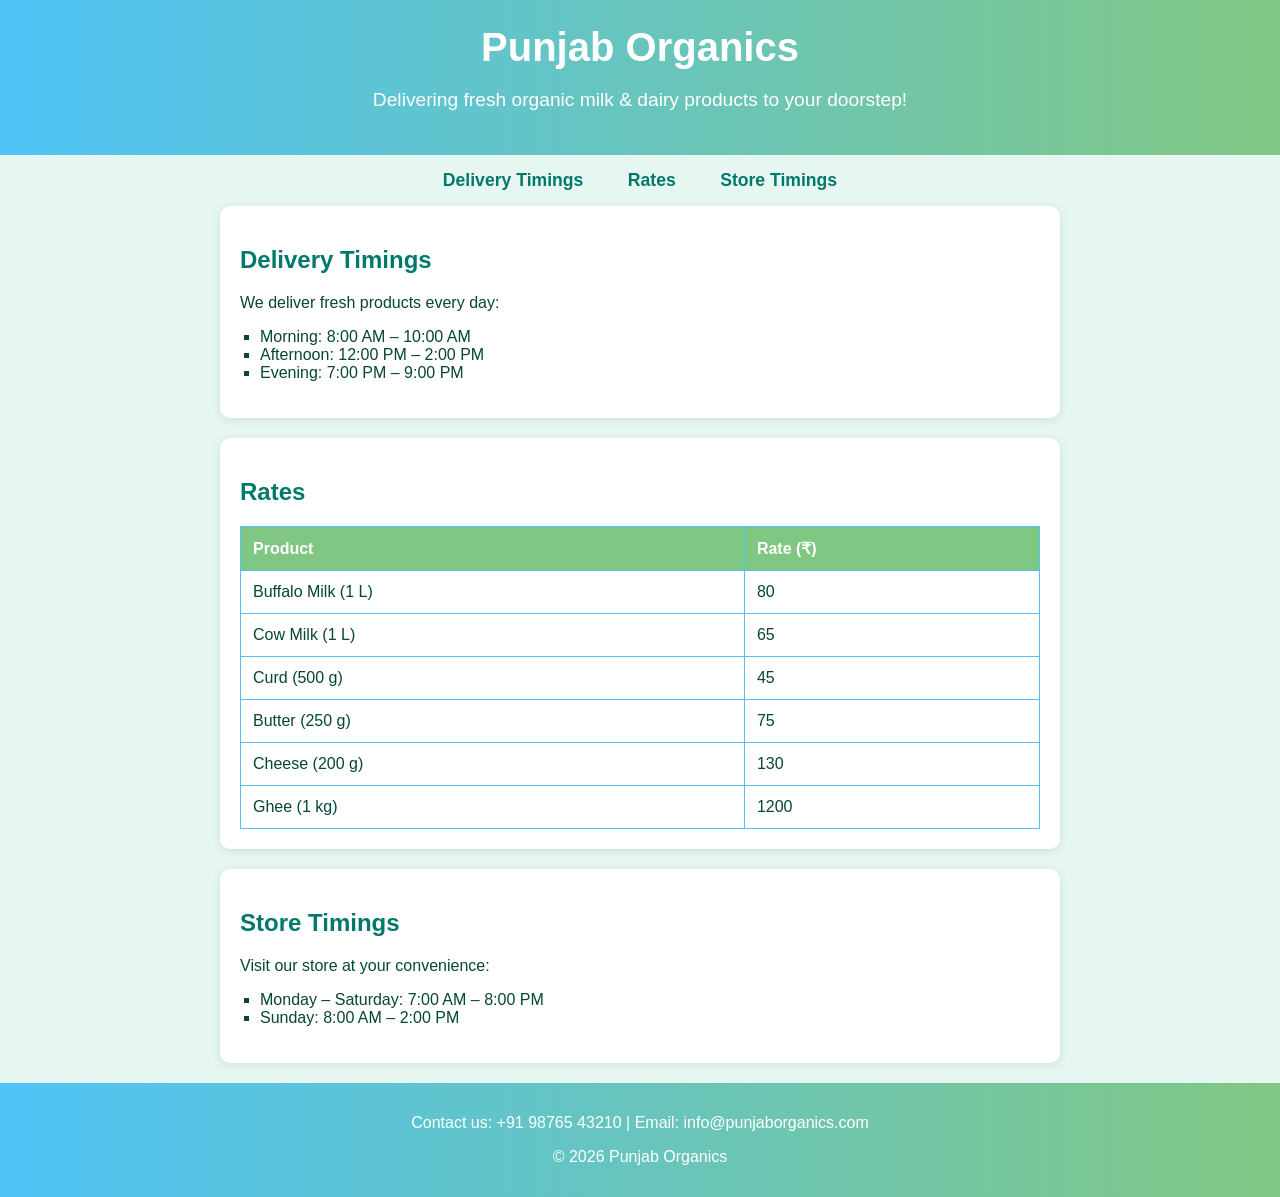
==== index.html @ 2f1c16da "Add files via upload" ====
<!DOCTYPE html>
<html lang="en">
<head>
    <meta charset="UTF-8">
    <meta name="viewport" content="width=device-width, initial-scale=1.0">
    <title>Punjab Organics - Dairy Delivery</title>
    <style>
        body {
            font-family: Arial, sans-serif;
            background-color: #e6f7f1; /* light green-blue background */
            margin: 0;
            padding: 0;
            color: #064635; /* dark green text */
        }
        header {
            background: linear-gradient(to right, #4fc3f7, #81c784); /* blue-green gradient */
            color: white;
            text-align: center;
            padding: 25px 10px;
        }
        h1 {
            margin: 0;
            font-size: 2.5em;
        }
        header p {
            font-size: 1.2em;
        }
        nav {
            text-align: center;
            margin: 15px 0;
        }
        nav a {
            margin: 0 20px;
            text-decoration: none;
            color: #00796b;
            font-weight: bold;
            font-size: 1.1em;
        }
        nav a:hover {
            color: #004d40;
        }
        section {
            padding: 20px;
            max-width: 800px;
            margin: auto;
            background-color: #ffffff;
            border-radius: 10px;
            box-shadow: 0px 2px 10px rgba(0,0,0,0.1);
            margin-bottom: 20px;
        }
        h2 {
            color: #00796b;
        }
        ul {
            list-style-type: square;
            padding-left: 20px;
        }
        table {
            width: 100%;
            border-collapse: collapse;
            margin-top: 10px;
        }
        table, th, td {
            border: 1px solid #4fc3f7;
        }
        th, td {
            padding: 12px;
            text-align: left;
        }
        th {
            background-color: #81c784;
            color: white;
        }
        footer {
            background: linear-gradient(to right, #4fc3f7, #81c784);
            color: white;
            text-align: center;
            padding: 15px;
            margin-top: 20px;
        }
    </style>
</head>
<body>
    <header>
        <h1>Punjab Organics</h1>
        <p>Delivering fresh organic milk & dairy products to your doorstep!</p>
    </header>

    <nav>
        <a href="#delivery">Delivery Timings</a>
        <a href="#rates">Rates</a>
        <a href="#store">Store Timings</a>
    </nav>

    <section id="delivery">
        <h2>Delivery Timings</h2>
        <p>We deliver fresh products every day:</p>
        <ul>
            <li>Morning: 8:00 AM – 10:00 AM</li>
            <li>Afternoon: 12:00 PM – 2:00 PM</li>
            <li>Evening: 7:00 PM – 9:00 PM</li>
        </ul>
    </section>

    <section id="rates">
        <h2>Rates</h2>
        <table>
            <tr>
                <th>Product</th>
                <th>Rate (₹)</th>
            </tr>
            <tr>
                <td>Buffalo Milk (1 L)</td>
                <td>80</td>
            </tr>
            <tr>
                <td>Cow Milk (1 L)</td>
                <td>65</td>
            </tr>
            <tr>
                <td>Curd (500 g)</td>
                <td>45</td>
            </tr>
            <tr>
                <td>Butter (250 g)</td>
                <td>75</td>
            </tr>
            <tr>
                <td>Cheese (200 g)</td>
                <td>130</td>
            </tr>
            <tr>
                <td>Ghee (1 kg)</td>
                <td>1200</td>
            </tr>
        </table>
    </section>

    <section id="store">
        <h2>Store Timings</h2>
        <p>Visit our store at your convenience:</p>
        <ul>
            <li>Monday – Saturday: 7:00 AM – 8:00 PM</li>
            <li>Sunday: 8:00 AM – 2:00 PM</li>
        </ul>
    </section>

    <footer>
        <p>Contact us: +91 98765 43210 | Email: info@punjaborganics.com</p>
        <p>&copy; 2026 Punjab Organics</p>
    </footer>
</body>
</html>
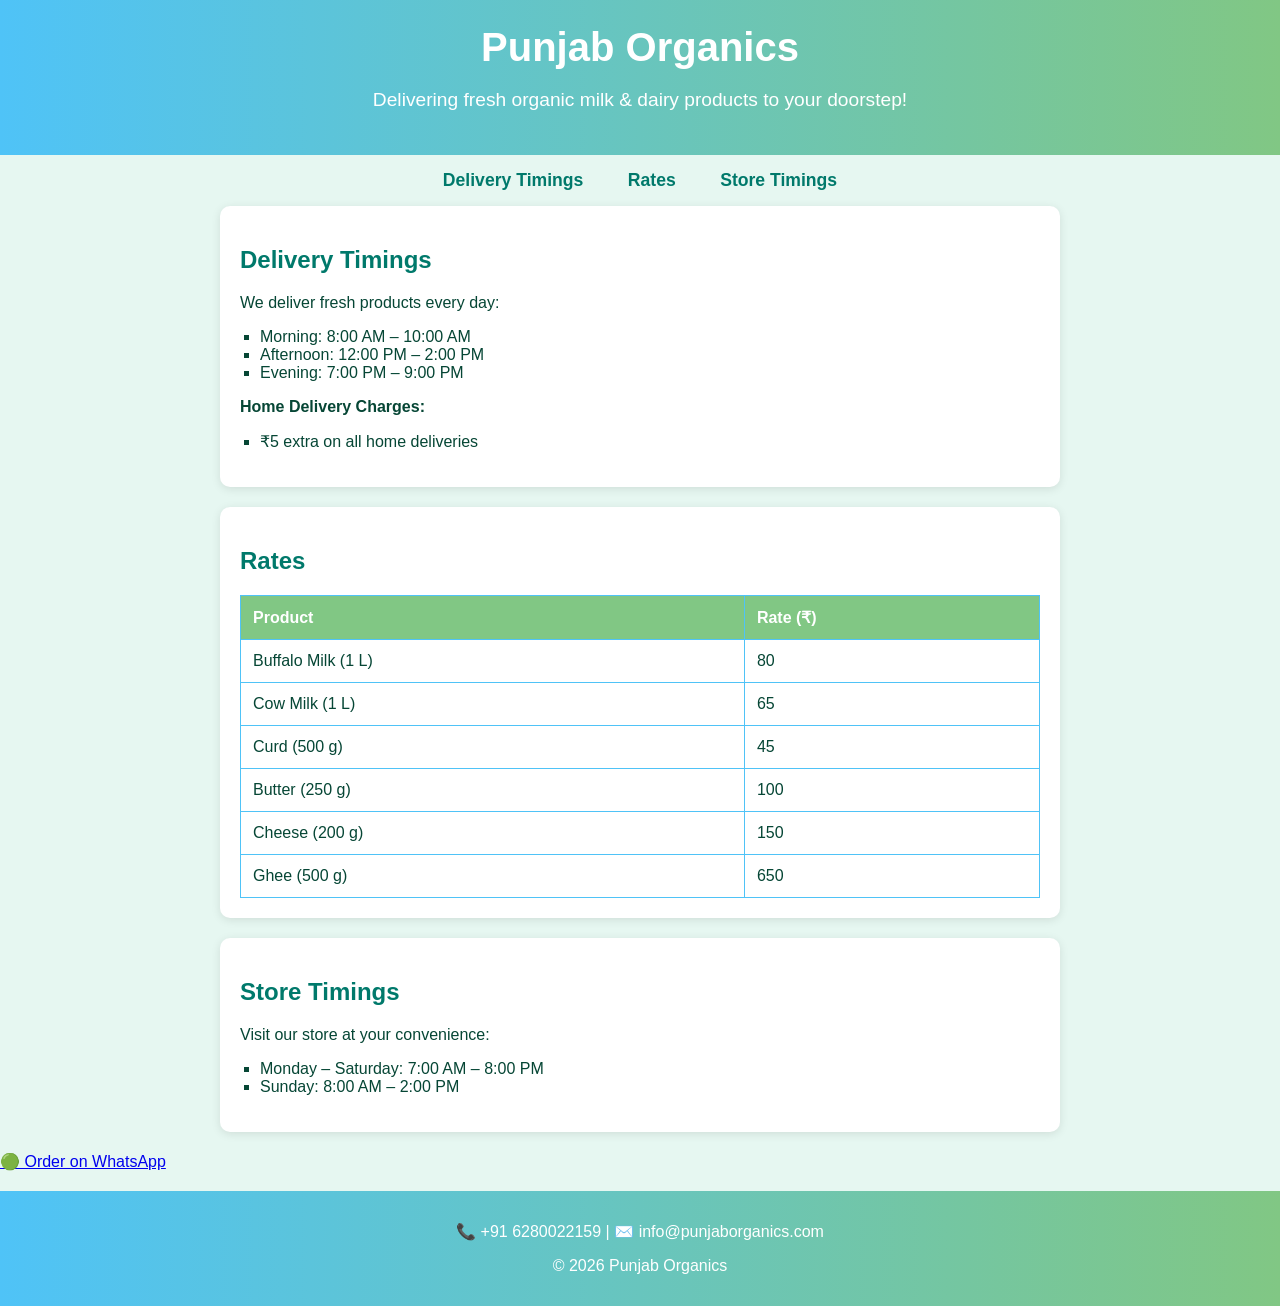
==== commit 787ea17f: "Update index.html" ====
--- a/index.html
+++ b/index.html
@@ -1,6 +1,8 @@
 <!DOCTYPE html>
 <html lang="en">
 <head>
+   <meta name="google-site-verification" content="4AdbA2ikYHl4Y-pqDE_z8s2WfRHvgjVvKMRjXC5UlP8" />
+
     <meta charset="UTF-8">
     <meta name="viewport" content="width=device-width, initial-scale=1.0">
     <title>Punjab Organics - Dairy Delivery</title>
@@ -92,15 +94,20 @@
         <a href="#store">Store Timings</a>
     </nav>
 
-    <section id="delivery">
-        <h2>Delivery Timings</h2>
-        <p>We deliver fresh products every day:</p>
-        <ul>
-            <li>Morning: 8:00 AM – 10:00 AM</li>
-            <li>Afternoon: 12:00 PM – 2:00 PM</li>
-            <li>Evening: 7:00 PM – 9:00 PM</li>
-        </ul>
-    </section>
+   <section id="delivery">
+    <h2>Delivery Timings</h2>
+    <p>We deliver fresh products every day:</p>
+    <ul>
+        <li>Morning: 8:00 AM – 10:00 AM</li>
+        <li>Afternoon: 12:00 PM – 2:00 PM</li>
+        <li>Evening: 7:00 PM – 9:00 PM</li>
+    </ul>
+
+    <p><b>Home Delivery Charges:</b></p>
+    <ul>
+        <li>₹5 extra on all home deliveries</li>
+    </ul>
+</section>
 
     <section id="rates">
         <h2>Rates</h2>
@@ -123,15 +130,15 @@
             </tr>
             <tr>
                 <td>Butter (250 g)</td>
-                <td>75</td>
+                <td>100</td>
             </tr>
             <tr>
                 <td>Cheese (200 g)</td>
-                <td>130</td>
+                <td>150</td>
             </tr>
             <tr>
-                <td>Ghee (1 kg)</td>
-                <td>1200</td>
+                <td>Ghee (500 g)</td>
+                <td>650</td>
             </tr>
         </table>
     </section>
@@ -144,10 +151,19 @@
             <li>Sunday: 8:00 AM – 2:00 PM</li>
         </ul>
     </section>
+   <div class="whatsapp-order">
+    <a href="https://wa.me/6280022159?text=Hello%20Punjab%20Organics,%20I%20want%20to%20place%20an%20order."
+       target="_blank">
+        🟢 Order on WhatsApp
+    </a>
+  </div>
+
 
     <footer>
-        <p>Contact us: +91 98765 43210 | Email: info@punjaborganics.com</p>
+       <p>📞 +91 6280022159 | ✉️ info@punjaborganics.com</p>
         <p>&copy; 2026 Punjab Organics</p>
     </footer>
 </body>
 </html>
+
+
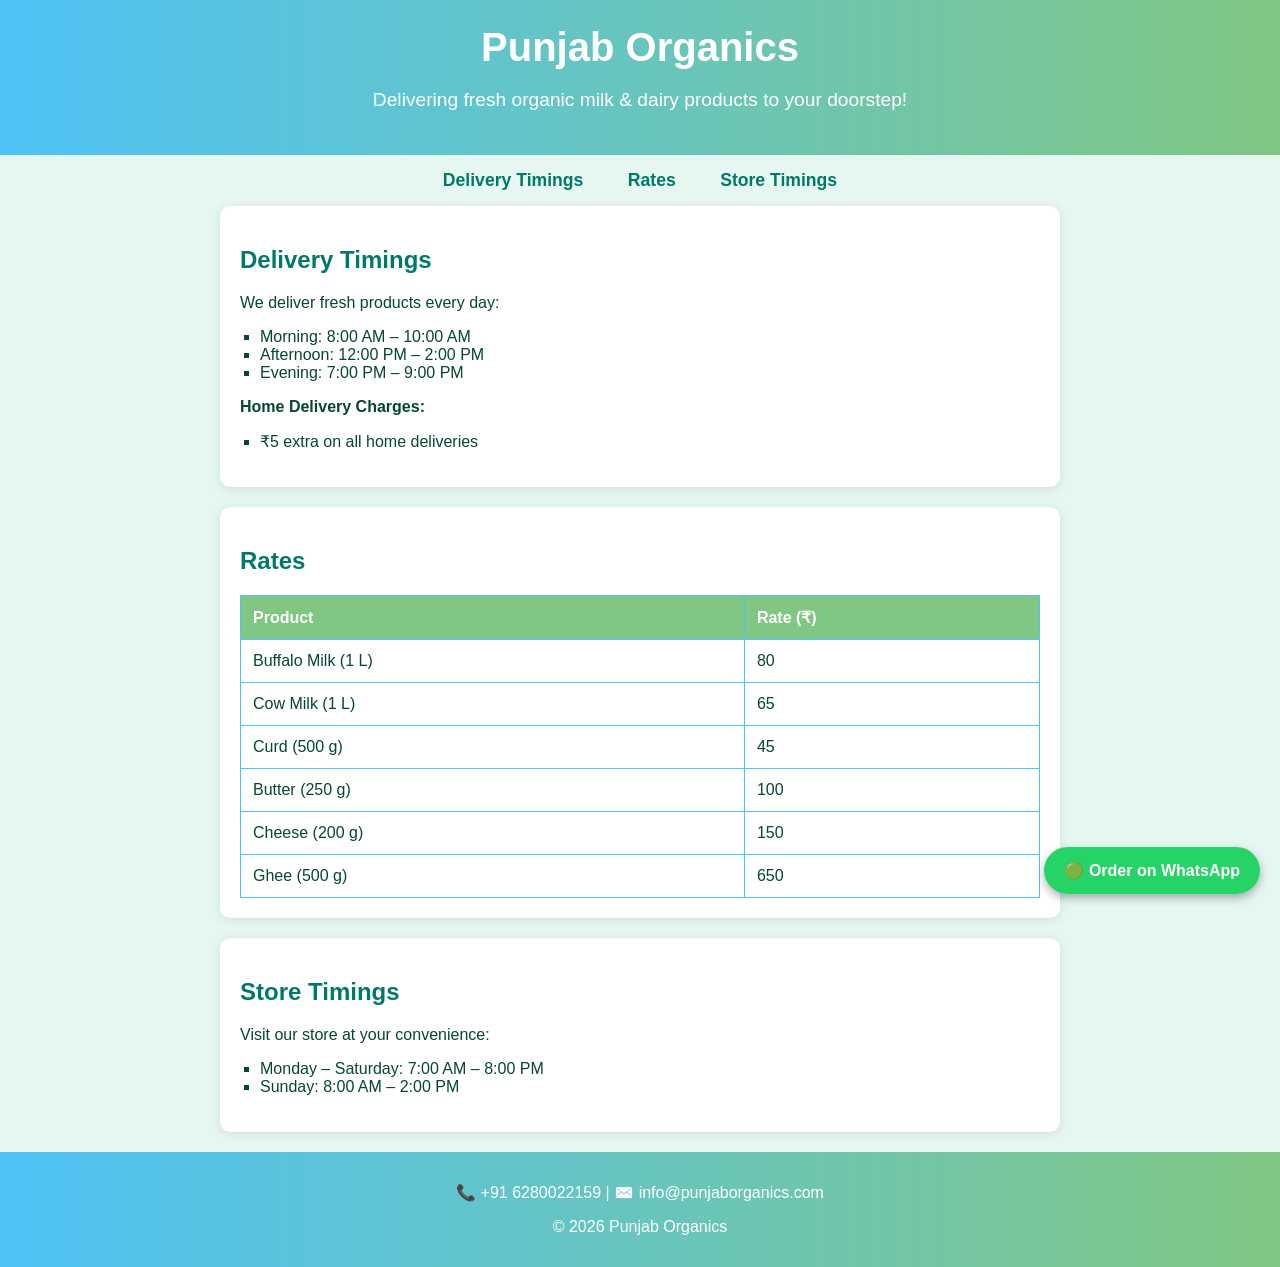
==== commit 5f336028: "Update index.html" ====
--- a/index.html
+++ b/index.html
@@ -80,6 +80,28 @@
             padding: 15px;
             margin-top: 20px;
         }
+       .whatsapp-order {
+    position: fixed;
+    bottom: 20px;
+    right: 20px;
+    z-index: 9999;
+}
+
+.whatsapp-order a {
+    background-color: #25D366;
+    color: white;
+    padding: 15px 20px;
+    border-radius: 30px;
+    text-decoration: none;
+    font-size: 16px;
+    font-weight: bold;
+    box-shadow: 0px 4px 10px rgba(0,0,0,0.3);
+}
+
+.whatsapp-order a:hover {
+    background-color: #1ebd5a;
+}
+
     </style>
 </head>
 <body>
@@ -151,12 +173,13 @@
             <li>Sunday: 8:00 AM – 2:00 PM</li>
         </ul>
     </section>
-   <div class="whatsapp-order">
-    <a href="https://wa.me/6280022159?text=Hello%20Punjab%20Organics,%20I%20want%20to%20place%20an%20order."
+  <div class="whatsapp-order">
+    <a href="https://wa.me/916280022159?text=Hello%20Punjab%20Organics,%20I%20want%20to%20place%20an%20order."
        target="_blank">
         🟢 Order on WhatsApp
     </a>
-  </div>
+</div>
+
 
 
     <footer>
@@ -167,3 +190,4 @@
 </html>
 
 
+
